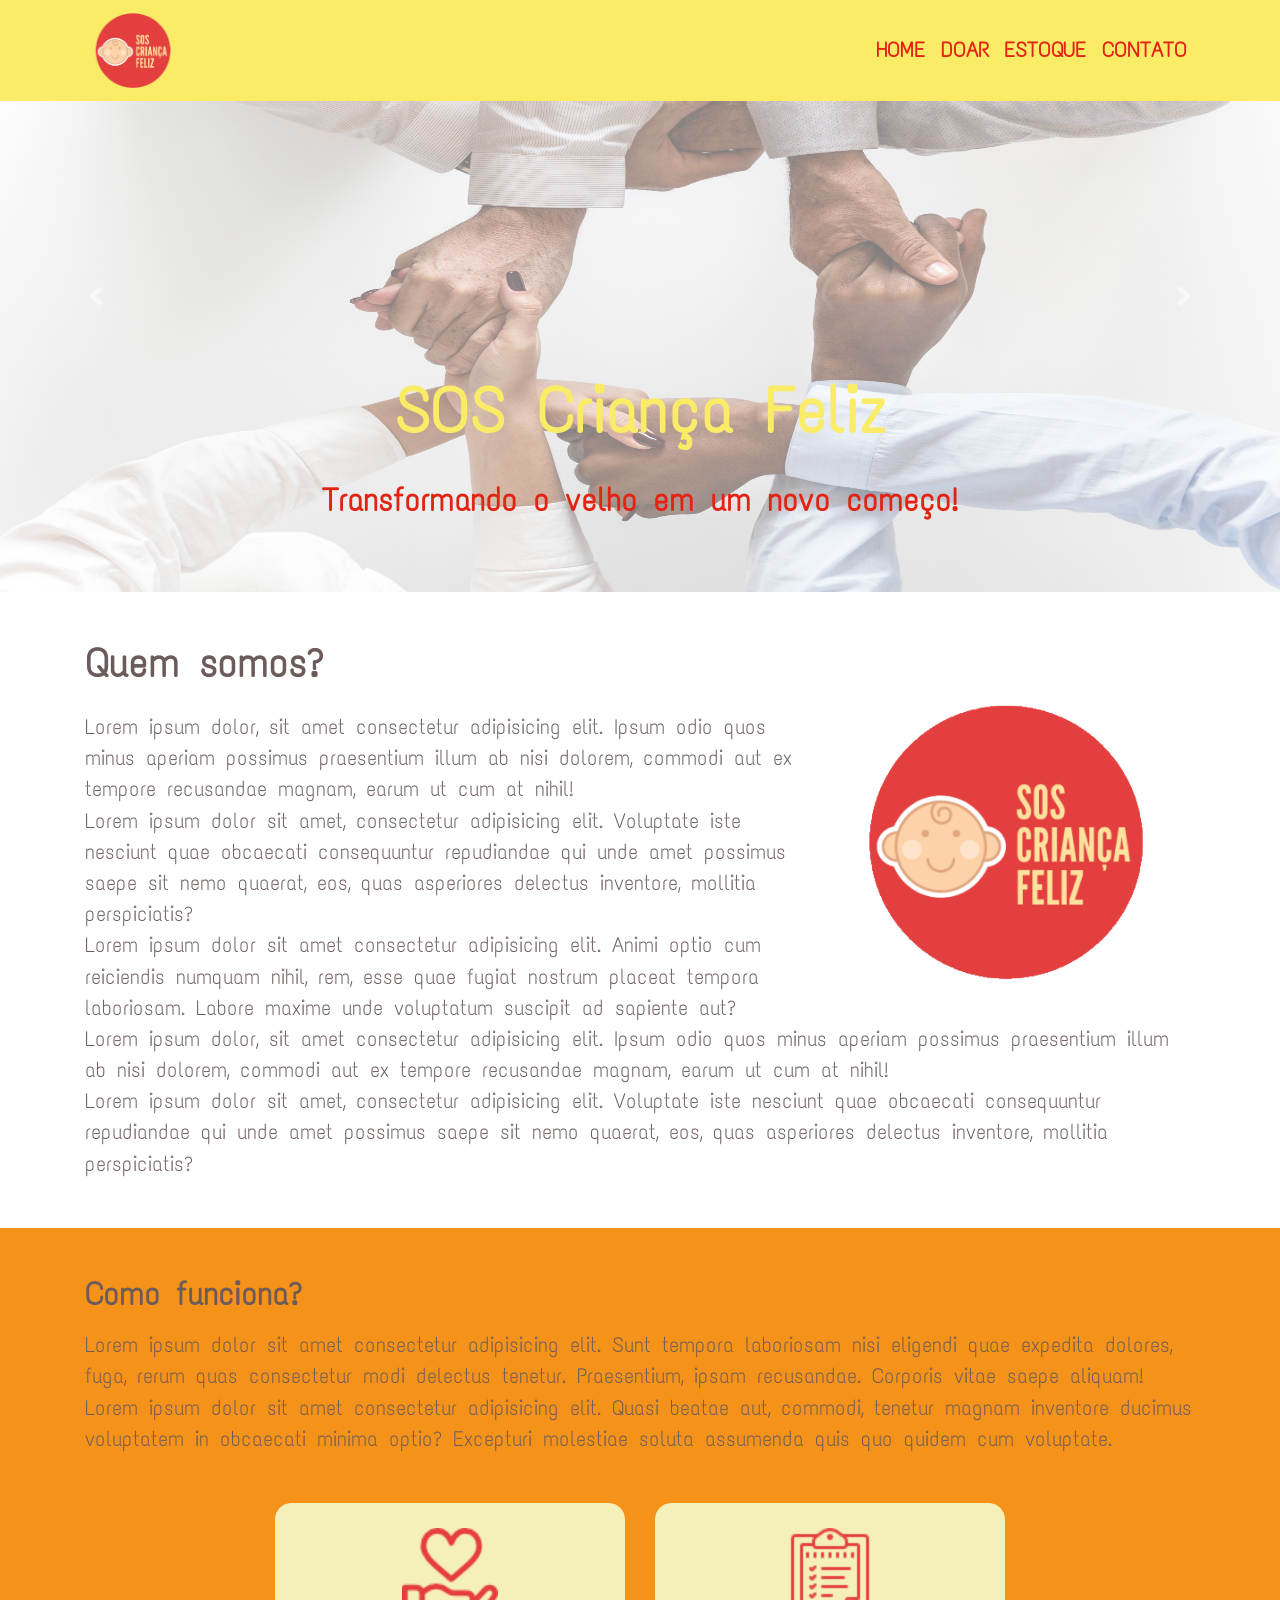
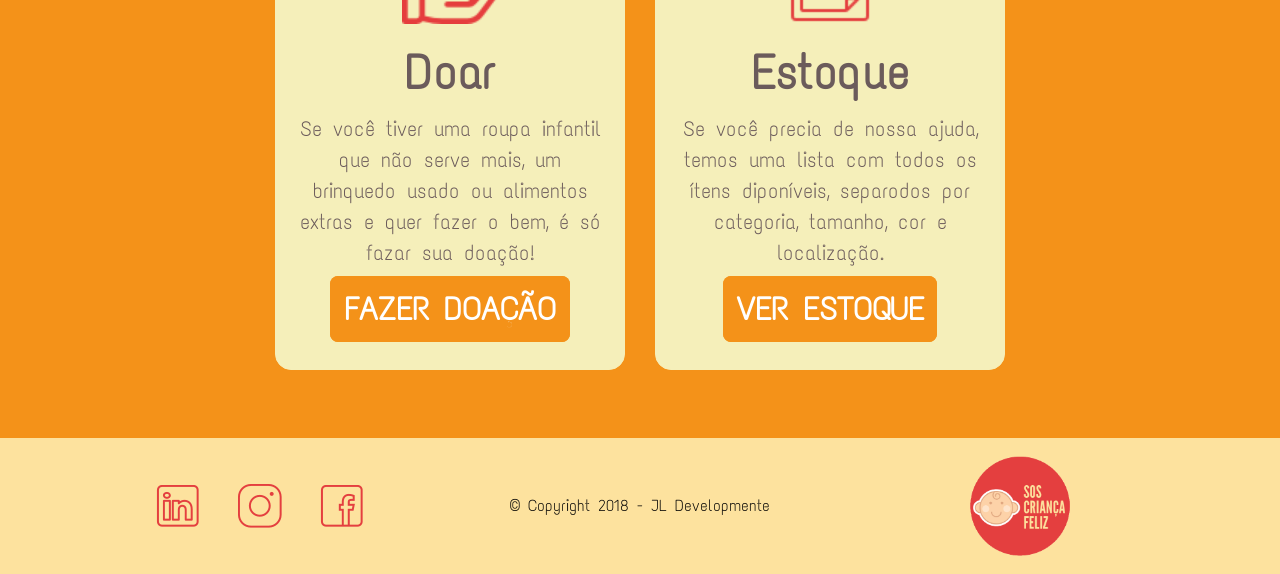
==== index.html @ 27eb4225 "Desenvolvimento do site SOS Criança Feliz, como projeto fina do Bootcamp da Reprograma." ====
<!DOCTYPE html>
<html lang="pt-br">

<head>
    <meta charset="utf-8" />
    <meta http-equiv="X-UA-Compatible" content="IE=edge">
    <meta name="viewport" content="width=device-width, initial-scale=1">
    <title>SOS Criança Feliz</title>
    <link rel="stylesheet" type="text/css" media="screen" href="./css/bootstrap.min.css" />
    <link rel="stylesheet" href="./css/style.css">
    <link href="https://fonts.googleapis.com/css?family=Text+Me+One" rel="stylesheet">
    <link rel="apple-touch-icon" sizes="180x180" href="./assets/apple-touch-icon.png">
    <link rel="icon" type="image/png" sizes="32x32" href="./assets/favicon-32x32.png">
    <link rel="icon" type="image/png" sizes="16x16" href="./assets/favicon-16x16.png">
    <link rel="manifest" href="./assets/site.webmanifest">
    <link rel="mask-icon" href="./assets/safari-pinned-tab.svg" color="#fbec68">
    <meta name="msapplication-TileColor" content="#fbec68">
    <meta name="theme-color" content="#ffffff">
</head>

<body>
    <nav class="nav-primary navbar navbar-expand-lg nav__sos   fixed-top">
        <div class="container">
            <a class="navbar-brand" href="#home"><img src="assets/logo-sos.png" alt="Logo do SOS Criança Feliz"></a>
            <!-- botão responsivo -->
            <button class="navbar-toggler button-nav-sos" type="button" data-toggle="collapse" data-target="#navbarNavDropdown"
                aria-controls="navbarNavDropdown" aria-expanded="false" aria-label="Toggle navigation">
                <span><img class="navbar-toggler-icon" src="./assets/menu.png" alt="icone do menu"></span>
            </button>
            <div class="collapse navbar-collapse justify-content-end" id="navbarNavDropdown">
                <ul class="navbar-nav">
                    <li class="nav-item">
                        <a class="nav-link" href="./index.html" id="home">Home <span class="sr-only">(current)</span></a>
                    </li>
                    <li class="nav-item">
                        <a class="nav-link" href="./doar.html" id="doar">Doar</a>
                    </li>
                    <li class="nav-item">
                        <a class="nav-link" href="./estoque.html" id="estoque">Estoque</a>
                    </li>
                    <li class="nav-item">
                        <a class="nav-link" href="./contato.html" id="contato">Contato</a>
                    </li>
                </ul>
            </div>
        </div>
    </nav>
    <header class="header-sos">
        <div id="carouselExampleControls" class="carousel slide" data-ride="carousel">
            <div class="carousel-inner">
                <div class="carousel-item active">
                    <img class="d-block w-100" src="./assets/banner1.jpg" alt="Imagem de pessoas com as mãos unidas">
                    <div class=" btn-sos carousel-caption d-md-block">
                        <h1>SOS Criança Feliz</h1>
                        <h3>Transformando o velho em um novo começo!</h3>
                    </div>
                </div>
                <div class="carousel-item">
                    <img class="d-block w-100" src="./assets/banner2.jpg" alt="Imagem de criança sentada">
                    <div class="btn-sos carousel-caption d-md-block">
                        <h2>Faça uma criança feliz!</h2>
                        <a href="./doar.html">Doar</a>
                    </div>
                </div>
                <div class="carousel-item">
                    <img class="d-block w-100" src="./assets/banner3.jpg" alt="Imagem de crianças sorrindo">
                    <div class="btn-sos carousel-caption d-md-block">
                        <h2>Como podemos te ajudar?</h2>
                        <a href="./estoque.html">Ver estoque</a>
                    </div>
                </div>
            </div>
            <a class="carousel-control-prev" href="#carouselExampleControls" role="button" data-slide="prev">
                <span class="carousel-control-prev-icon" aria-hidden="true"></span>
                <span class="sr-only">Previous</span>
            </a>
            <a class="carousel-control-next" href="#carouselExampleControls" role="button" data-slide="next">
                <span class="carousel-control-next-icon" aria-hidden="true"></span>
                <span class="sr-only">Next</span>
            </a>
        </div>
    </header>
    <main id="historia">
        <section class="historia">
            <div class="container my-5">
                <h1><strong>Quem somos?</strong></h1>
                <div class="row flex-wrap">
                    <div class="col-lg-8  mt-3">
                        <p>
                            Lorem ipsum dolor, sit amet consectetur adipisicing elit. Ipsum odio quos minus aperiam
                            possimus praesentium illum ab nisi dolorem, commodi aut ex tempore recusandae magnam, earum
                            ut
                            cum at nihil! <br>
                            Lorem ipsum dolor sit amet, consectetur adipisicing elit. Voluptate iste nesciunt quae
                            obcaecati consequuntur repudiandae qui unde amet possimus saepe sit nemo quaerat, eos, quas
                            asperiores delectus inventore, mollitia perspiciatis? <br>
                            Lorem ipsum dolor sit amet consectetur adipisicing elit. Animi optio cum reiciendis numquam
                            nihil, rem, esse quae fugiat nostrum placeat tempora laboriosam. Labore maxime unde
                            voluptatum
                            suscipit ad sapiente aut?

                        </p>
                    </div>
                    <div class="col-lg-3 historia-img py-2">
                        <img src="./assets/logo-sos.png" alt="Logo do SOS Criança Feliz">
                    </div>
                    <div class="col">
                        <p>
                            Lorem ipsum dolor, sit amet consectetur adipisicing elit. Ipsum odio quos minus aperiam
                            possimus praesentium illum ab nisi dolorem, commodi aut ex tempore recusandae magnam, earum
                            ut
                            cum at nihil! <br>
                            Lorem ipsum dolor sit amet, consectetur adipisicing elit. Voluptate iste nesciunt quae
                            obcaecati consequuntur repudiandae qui unde amet possimus saepe sit nemo quaerat, eos, quas
                            asperiores delectus inventore, mollitia perspiciatis? <br>

                        </p>
                    </div>
                </div>
            </div>
        </section>
        <section class="funcionamento">
            <div class="container pt-5 pb-1">
                <h2><strong>Como funciona?</strong></h2>
                <p class="mt-3">
                    Lorem ipsum dolor sit amet consectetur adipisicing elit. Sunt tempora laboriosam nisi eligendi quae
                    expedita dolores, fuga, rerum quas consectetur modi delectus tenetur. Praesentium, ipsam
                    recusandae.
                    Corporis vitae saepe aliquam! <br>
                    Lorem ipsum dolor sit amet consectetur adipisicing elit. Quasi beatae aut, commodi, tenetur magnam
                    inventore ducimus voluptatem in obcaecati minima optio? Excepturi molestiae soluta assumenda quis
                    quo
                    quidem cum voluptate.
                </p>
                <div class="row flex-wrap funcionamento-card my-5">
                    <div class="col-lg-4 mb-3">
                        <div class="card card-sos">
                            <img class="card-img-top" src="./assets/icone-doacao.png" alt="Card image cap">
                            <div class=" btn-sos card-body text-sos mb-3">
                                <h5 class="card-title">Doar</h5>
                                <p class="card-text">Se você tiver uma roupa infantil que não serve mais, um brinquedo
                                    usado ou alimentos extras e quer fazer o bem, é só fazar sua doação!</p>
                                <a href="./doar.html">Fazer doação</a>
                            </div>
                        </div>
                    </div>
                    <div class="col-lg-4 mb-3">
                        <div class="card card-sos">
                            <img class="card-img-top" src="./assets/icone-lista.png" alt="Card image cap">
                            <div class="card-body btn-sos text-sos mb-3">
                                <h5 class="card-title">Estoque</h5>
                                <p class="card-text">Se você precia de nossa ajuda, temos uma lista com todos os ítens
                                    diponíveis, separodos por categoria, tamanho, cor e localização.</p>
                                <a href="./estoque.html">Ver estoque</a>
                            </div>
                        </div>
                    </div>

                </div>
        </section>
    </main>
    <footer class="footer-sos">
        <div class="container">
            <div class="row flex-wrap my-2">
                <div class="col-sm footer-icons my-2">
                    <a href="#"><img src="./assets/icone-linkedin.png" alt="Icone do Linkedin" target="blank"></a>
                    <a href="https://www.instagram.com/sianeleal/"><img src="./assets/icone-instagram.png" alt="Icone do Instagram" target="blank"></a>
                    <a href="#"><img src="./assets/icone-facebook.png" alt="Icone do Facebook" target="blank"></a>
                </div>
                <div class="col-sm my-2 footer-icons">
                    <p>© Copyright 2018 - <a href="http://jldevelopment.netlify.com" target="blank">JL Developmente</a></p>
                </div>
                <div class="col-sm my-2">
                    <a class="footer-logo" href="./index.html"><img src="./assets/logo-sos.png" alt="Logo do SOS Criança Feliz"></a>
                </div>
            </div>
        </div>
    </footer>
    <script src="js/jquery.slim.min.js"></script>
    <script src="js/jquery.validate.min.js"></script>
    <script src="js/bootstrap.min.js"></script>
    <script src="js/script.js"></script>
</body>
</html>
---- css/style.css ----
body {
    font-family: 'Text Me One', sans-serif;
    color: #6b5b5b;
    font-size: 1.3rem;
}

/* Página Home */
.nav__sos {
    background: #FBEC68;
}

.nav__sos img{
    width: 6rem;
}

.nav__sos a{
    color: #E32414;
    font-weight: bold;
    text-transform: uppercase;
}

.button-nav-sos {
    color: #E32414;
}

.button-nav-sos img{
    width: 40px;
    height: 50px;
}

.header-sos img{
    height: 37rem;
    opacity: 0.50;
}

.header-sos h2{
    color: #E32414;
    font-size: 4rem;
    margin-bottom: 2rem;
    font-weight: bold;
}
.header-sos h1{
    color: #FBEC68;
    font-size: 4rem;
    margin-bottom: 2rem;
    font-weight: bold;
}

.header-sos h3{
    color: #E32414;
    font-size: 2rem;
    margin-bottom: 2rem;
    font-weight: bold;
}

.btn-sos a{
    color: #ffffff;
    font-size: 2rem;
    background-color: #F49219;
    padding: 0.8rem;
    border: 1px solid #F49219;
    border-radius: 0.5rem;
    text-transform: uppercase;
    text-decoration: none;
    font-weight: bold;
}

.btn-sos a:hover {
    color: #F49219;
    background: #ffffff;
}

.historia p{
    margin: 0;
}

.historia-img{
    text-align: center;
    padding: 0;
}

.historia-img img{
    width: 22rem;
}

.funcionamento {
    background: #F49219;
    justify-content: center;
}

.funcionamento-card {
    display: flex;
    justify-content: center;
    align-items: center;
    
}

.funcionamento-card h5{
    font-size: 3rem;
    font-weight: bold; 
}

.funcionamento-card img {
    width: 6rem;
    margin-top: 1.5rem;
    justify-content: center;
    
}

.card-sos {
    align-items: center;
    background: #F5EFBA;
    margin: 0;
    border: 1px solid #F5EFBA;
    border-radius: 1rem;
}

.text-sos{
    text-align: center;
}

.footer-sos {
    background: #FDE29E;
    padding: 0.1rem 0;
    text-align: center;
    color: #000000;
    vertical-align: middle;
}

.footer-sos a{
    text-decoration: none;
    color: #000000;
}

.footer-logo img {
    width: 8rem;
}

.footer-icons {
    display: flex;
    align-items: center;
    justify-content: center;
}

.footer-icons img{
    margin: 0 1rem;
}

.footer-icons p{
    font-size: 1rem;
    margin-bottom: 0;
}

/* Página Doar */

.header-doar {
    margin-top: 6.35rem;
    display: flex;
    justify-content: center;
    align-items: center;
    background-image: url("../assets/banner-doar.jpg");
    width: 100%;
    height: 35.3rem;
    opacity: 0.70;
    background-repeat: no-repeat;
    background-size: cover;
}

.header-doar h1 {
    text-align: center;
    vertical-align: middle;
    color: #E32414;
    font-weight: bold;
    font-size: 4rem;
}

.doacoes{
    display: flex;
    justify-content: center;
}

.doacoes-itens{
    text-align: center;
}

.doacoes-itens h5{
    font-size: 3.5rem;
    font-weight: bold;
}

.doacoes-itens span{
    font-size: 2rem;
    text-transform: uppercase;
}

.cards-doar {
    background: #F49219;
    justify-content: center;
    border-radius: 15rem;
}

/* Página Estoque */

.header-estoque {
    margin-top: 6.35rem;
    display: flex;
    justify-content: center;
    align-items: center;
    background-image: url("../assets/banner-estoque.jpg");
    width: 100%;
    height: 35.3rem;
    opacity: 0.70;
    background-repeat: no-repeat;
    background-size: cover;
}

.header-estoque h1 {
    text-align: center;
    vertical-align: middle;
    color: #E32414;
    font-weight: bold;
    font-size: 4rem;
}

.btn-estoque {
    background: #F49219;
}

.btn-estoque span{
    color: #ffffff;
    font-weight: bold;
    text-decoration: none;
}

.btn-estoque button:link{
    text-decoration: none;
}

.title-sos {
    font-weight: bold;
}

/* Página Contato */

.header-contato {
    margin-top: 6.35rem;
    display: flex;
    justify-content: center;
    align-items: center;
    background-image: url("../assets/banner-contato.jpg");
    width: 100%;
    height: 35.3rem;
    opacity: 0.70;
    background-repeat: no-repeat;
    background-size: cover;
}

.header-contato h1 {
    text-align: center;
    vertical-align: middle;
    color: #E32414;
    font-weight: bold;
    font-size: 4rem;
}

.contato-sos {
    display: flex;
    flex-direction: column;
    align-items: center;
}

.contato-sos label{
    font-weight: bold;
}

.contato-sos input {
    border: 2px solid #F49219;
}

.contato-sos textarea {
    border: 2px solid #F49219;
}
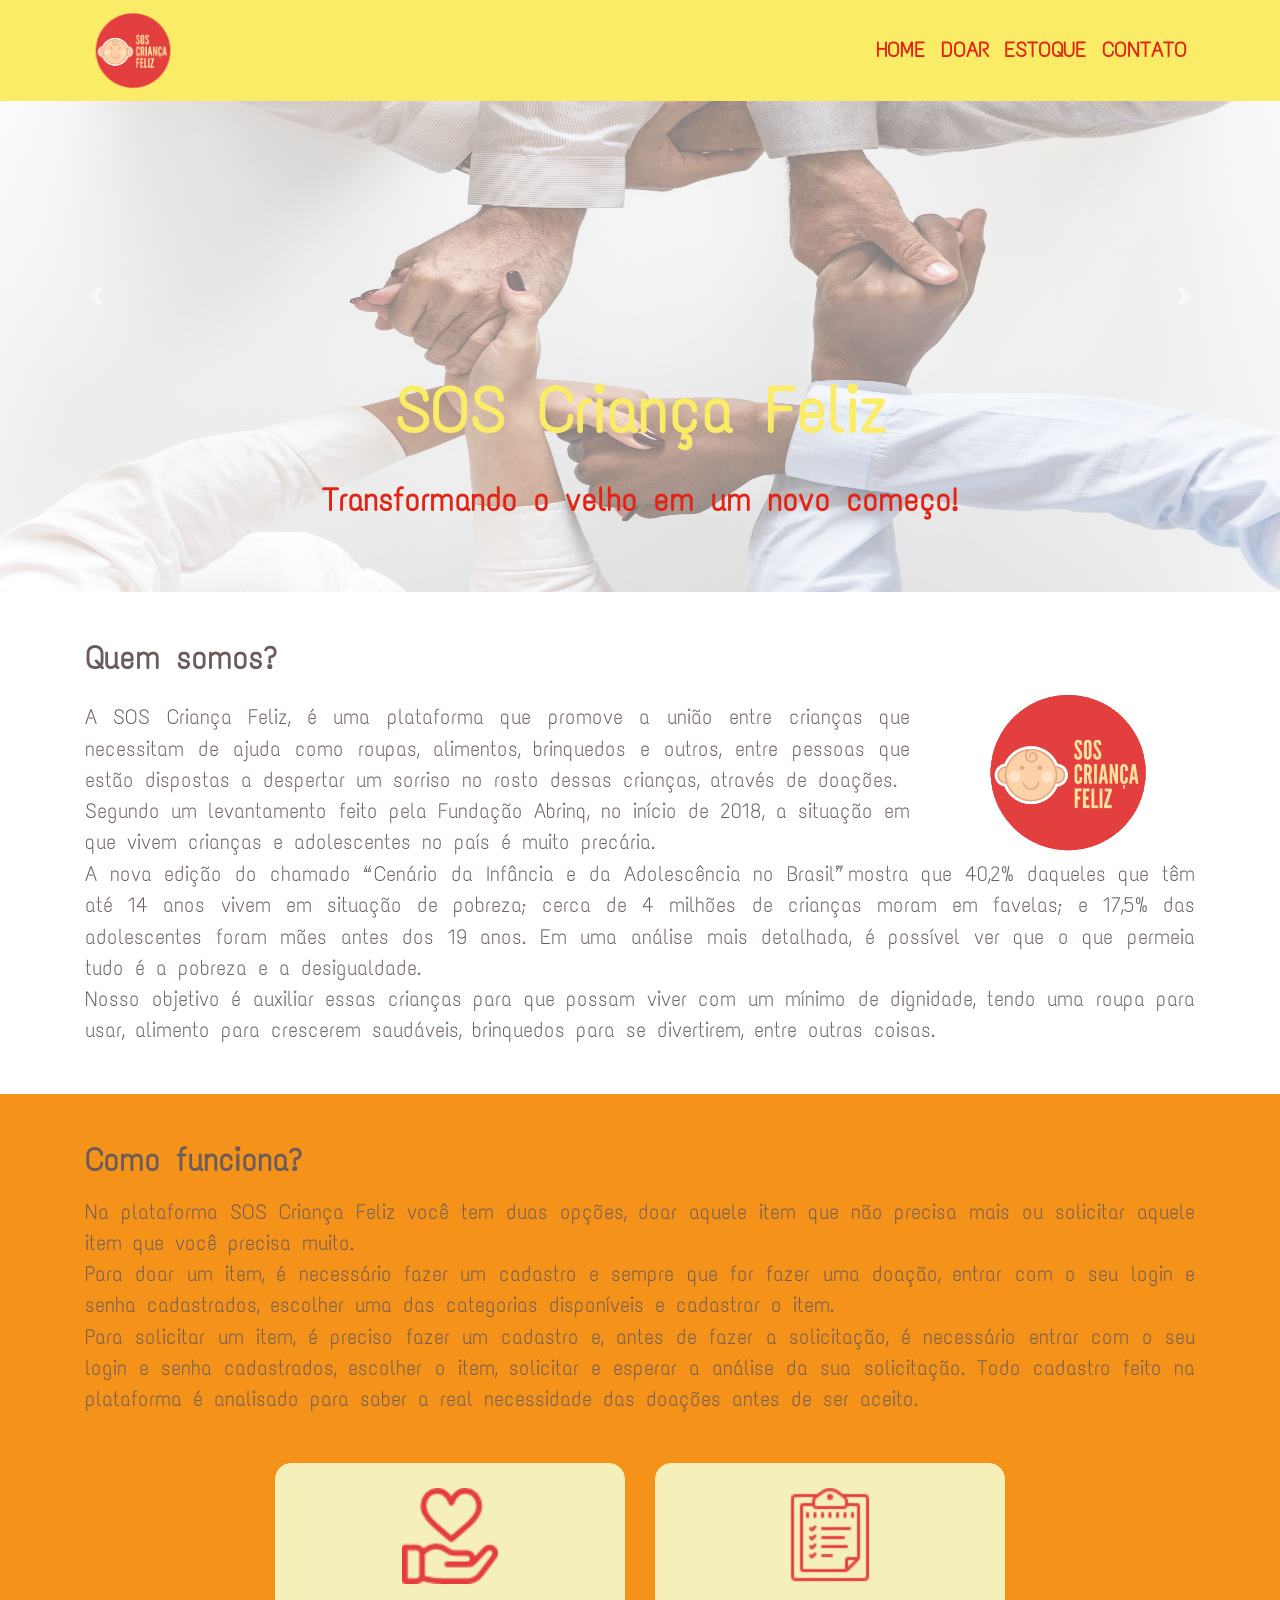
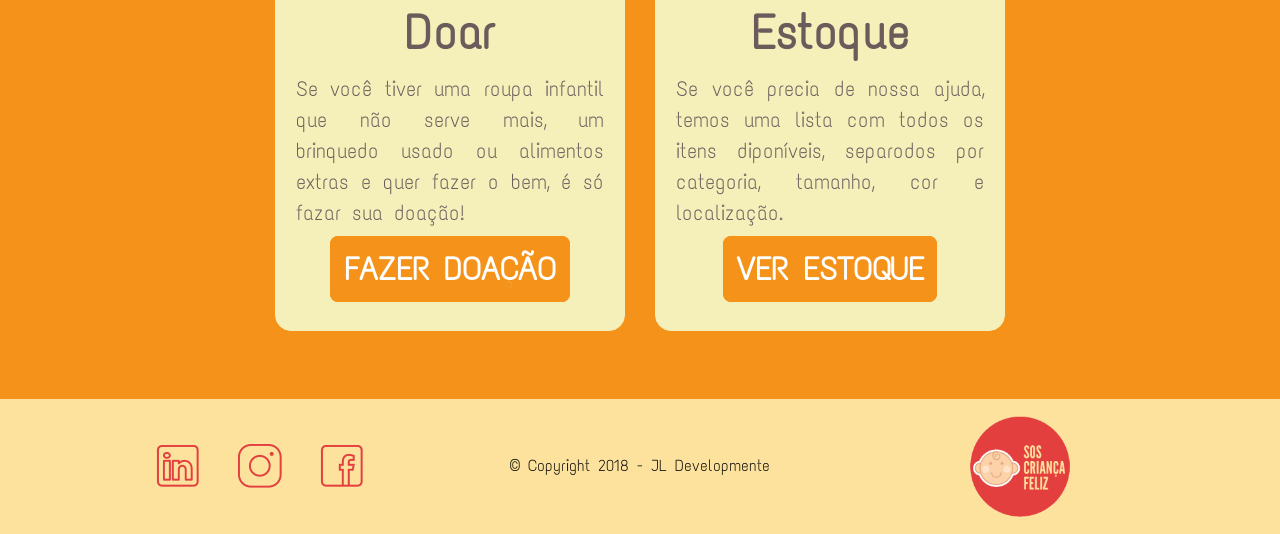
==== commit 74645d99: "Ajustes na página Home." ====
--- a/index.html
+++ b/index.html
@@ -85,20 +85,13 @@
             <div class="container my-5">
                 <h1><strong>Quem somos?</strong></h1>
                 <div class="row flex-wrap">
-                    <div class="col-lg-8  mt-3">
+                    <div class="col-lg-9  mt-3">
                         <p>
-                            Lorem ipsum dolor, sit amet consectetur adipisicing elit. Ipsum odio quos minus aperiam
-                            possimus praesentium illum ab nisi dolorem, commodi aut ex tempore recusandae magnam, earum
-                            ut
-                            cum at nihil! <br>
-                            Lorem ipsum dolor sit amet, consectetur adipisicing elit. Voluptate iste nesciunt quae
-                            obcaecati consequuntur repudiandae qui unde amet possimus saepe sit nemo quaerat, eos, quas
-                            asperiores delectus inventore, mollitia perspiciatis? <br>
-                            Lorem ipsum dolor sit amet consectetur adipisicing elit. Animi optio cum reiciendis numquam
-                            nihil, rem, esse quae fugiat nostrum placeat tempora laboriosam. Labore maxime unde
-                            voluptatum
-                            suscipit ad sapiente aut?
-
+                            A SOS Criança Feliz, é uma plataforma que promove a união entre crianças que necessitam de
+                            ajuda como roupas, alimentos, brinquedos e outros, entre pessoas que estão dispostas a
+                            despertar um sorriso no rosto dessas crianças, através de doações.<br>
+                            Segundo um levantamento feito pela Fundação Abrinq, no início de 2018, a situação em que
+                            vivem crianças e adolescentes no país é muito precária.
                         </p>
                     </div>
                     <div class="col-lg-3 historia-img py-2">
@@ -106,13 +99,16 @@
                     </div>
                     <div class="col">
                         <p>
-                            Lorem ipsum dolor, sit amet consectetur adipisicing elit. Ipsum odio quos minus aperiam
-                            possimus praesentium illum ab nisi dolorem, commodi aut ex tempore recusandae magnam, earum
-                            ut
-                            cum at nihil! <br>
-                            Lorem ipsum dolor sit amet, consectetur adipisicing elit. Voluptate iste nesciunt quae
-                            obcaecati consequuntur repudiandae qui unde amet possimus saepe sit nemo quaerat, eos, quas
-                            asperiores delectus inventore, mollitia perspiciatis? <br>
+                            A nova edição do chamado <span>“</span>Cenário da Infância e da Adolescência no Brasil”
+                            mostra que 40,2%
+                            daqueles que têm até 14 anos vivem em situação de pobreza; cerca de 4 milhões de crianças
+                            moram em favelas; e 17,5% das
+                            adolescentes foram mães antes dos 19 anos. Em uma análise mais detalhada, é possível ver
+                            que o que permeia tudo é a pobreza e a desigualdade.<br>
+                            Nosso objetivo é auxiliar essas crianças para que possam viver com um mínimo de dignidade,
+                            tendo uma roupa para usar, alimento para crescerem saudáveis, brinquedos para se
+                            divertirem, entre
+                            outras coisas.
 
                         </p>
                     </div>
@@ -120,17 +116,18 @@
             </div>
         </section>
         <section class="funcionamento">
-            <div class="container pt-5 pb-1">
+            <div class="container pt-5 pb-1 funcionamento-text">
                 <h2><strong>Como funciona?</strong></h2>
                 <p class="mt-3">
-                    Lorem ipsum dolor sit amet consectetur adipisicing elit. Sunt tempora laboriosam nisi eligendi quae
-                    expedita dolores, fuga, rerum quas consectetur modi delectus tenetur. Praesentium, ipsam
-                    recusandae.
-                    Corporis vitae saepe aliquam! <br>
-                    Lorem ipsum dolor sit amet consectetur adipisicing elit. Quasi beatae aut, commodi, tenetur magnam
-                    inventore ducimus voluptatem in obcaecati minima optio? Excepturi molestiae soluta assumenda quis
-                    quo
-                    quidem cum voluptate.
+                    Na plataforma SOS Criança Feliz você tem duas opções, doar aquele item que não precisa mais ou
+                    solicitar aquele item que você precisa muito.<br>
+                    Para doar um item, é necessário fazer um cadastro e sempre que for fazer uma doação, entrar com o
+                    seu login e senha cadastrados, escolher uma das categorias disponíveis e cadastrar o item.<br>
+                    Para solicitar um item, é preciso fazer um cadastro e, antes de fazer a solicitação, é necessário
+                    entrar com o seu login e senha cadastrados, escolher o item, solicitar e esperar a análise da sua
+                    solicitação. Todo cadastro feito na plataforma é analisado para saber a real necessidade das
+                    doações antes de ser aceito.
+
                 </p>
                 <div class="row flex-wrap funcionamento-card my-5">
                     <div class="col-lg-4 mb-3">
@@ -149,7 +146,7 @@
                             <img class="card-img-top" src="./assets/icone-lista.png" alt="Card image cap">
                             <div class="card-body btn-sos text-sos mb-3">
                                 <h5 class="card-title">Estoque</h5>
-                                <p class="card-text">Se você precia de nossa ajuda, temos uma lista com todos os ítens
+                                <p class="card-text">Se você precia de nossa ajuda, temos uma lista com todos os itens
                                     diponíveis, separodos por categoria, tamanho, cor e localização.</p>
                                 <a href="./estoque.html">Ver estoque</a>
                             </div>
@@ -164,7 +161,8 @@
             <div class="row flex-wrap my-2">
                 <div class="col-sm footer-icons my-2">
                     <a href="#"><img src="./assets/icone-linkedin.png" alt="Icone do Linkedin" target="blank"></a>
-                    <a href="https://www.instagram.com/sianeleal/"><img src="./assets/icone-instagram.png" alt="Icone do Instagram" target="blank"></a>
+                    <a href="https://www.instagram.com/sianeleal/"><img src="./assets/icone-instagram.png" alt="Icone do Instagram"
+                            target="blank"></a>
                     <a href="#"><img src="./assets/icone-facebook.png" alt="Icone do Facebook" target="blank"></a>
                 </div>
                 <div class="col-sm my-2 footer-icons">
@@ -181,4 +179,5 @@
     <script src="js/bootstrap.min.js"></script>
     <script src="js/script.js"></script>
 </body>
+
 </html>
--- a/css/style.css
+++ b/css/style.css
@@ -70,8 +70,17 @@
     background: #ffffff;
 }
 
+.historia h1{
+    font-size: 2rem;
+}
+
 .historia p{
     margin: 0;
+    text-align: justify;
+}
+
+.historia span{
+    letter-spacing: 0.7rem;
 }
 
 .historia-img{
@@ -80,12 +89,20 @@
 }
 
 .historia-img img{
-    width: 22rem;
+    width: 12.5rem;
 }
 
 .funcionamento {
     background: #F49219;
     justify-content: center;
+}
+
+.funcionamento-text h1 {
+    text-align: justify;
+}
+
+.funcionamento-text p {
+    text-align: justify;
 }
 
 .funcionamento-card {
@@ -269,6 +286,12 @@
     align-items: center;
 }
 
+.contato-sos span {
+    color: #E32414;
+    font-weight: bold;
+    font-size: 0.8rem;
+}
+
 .contato-sos label{
     font-weight: bold;
 }
